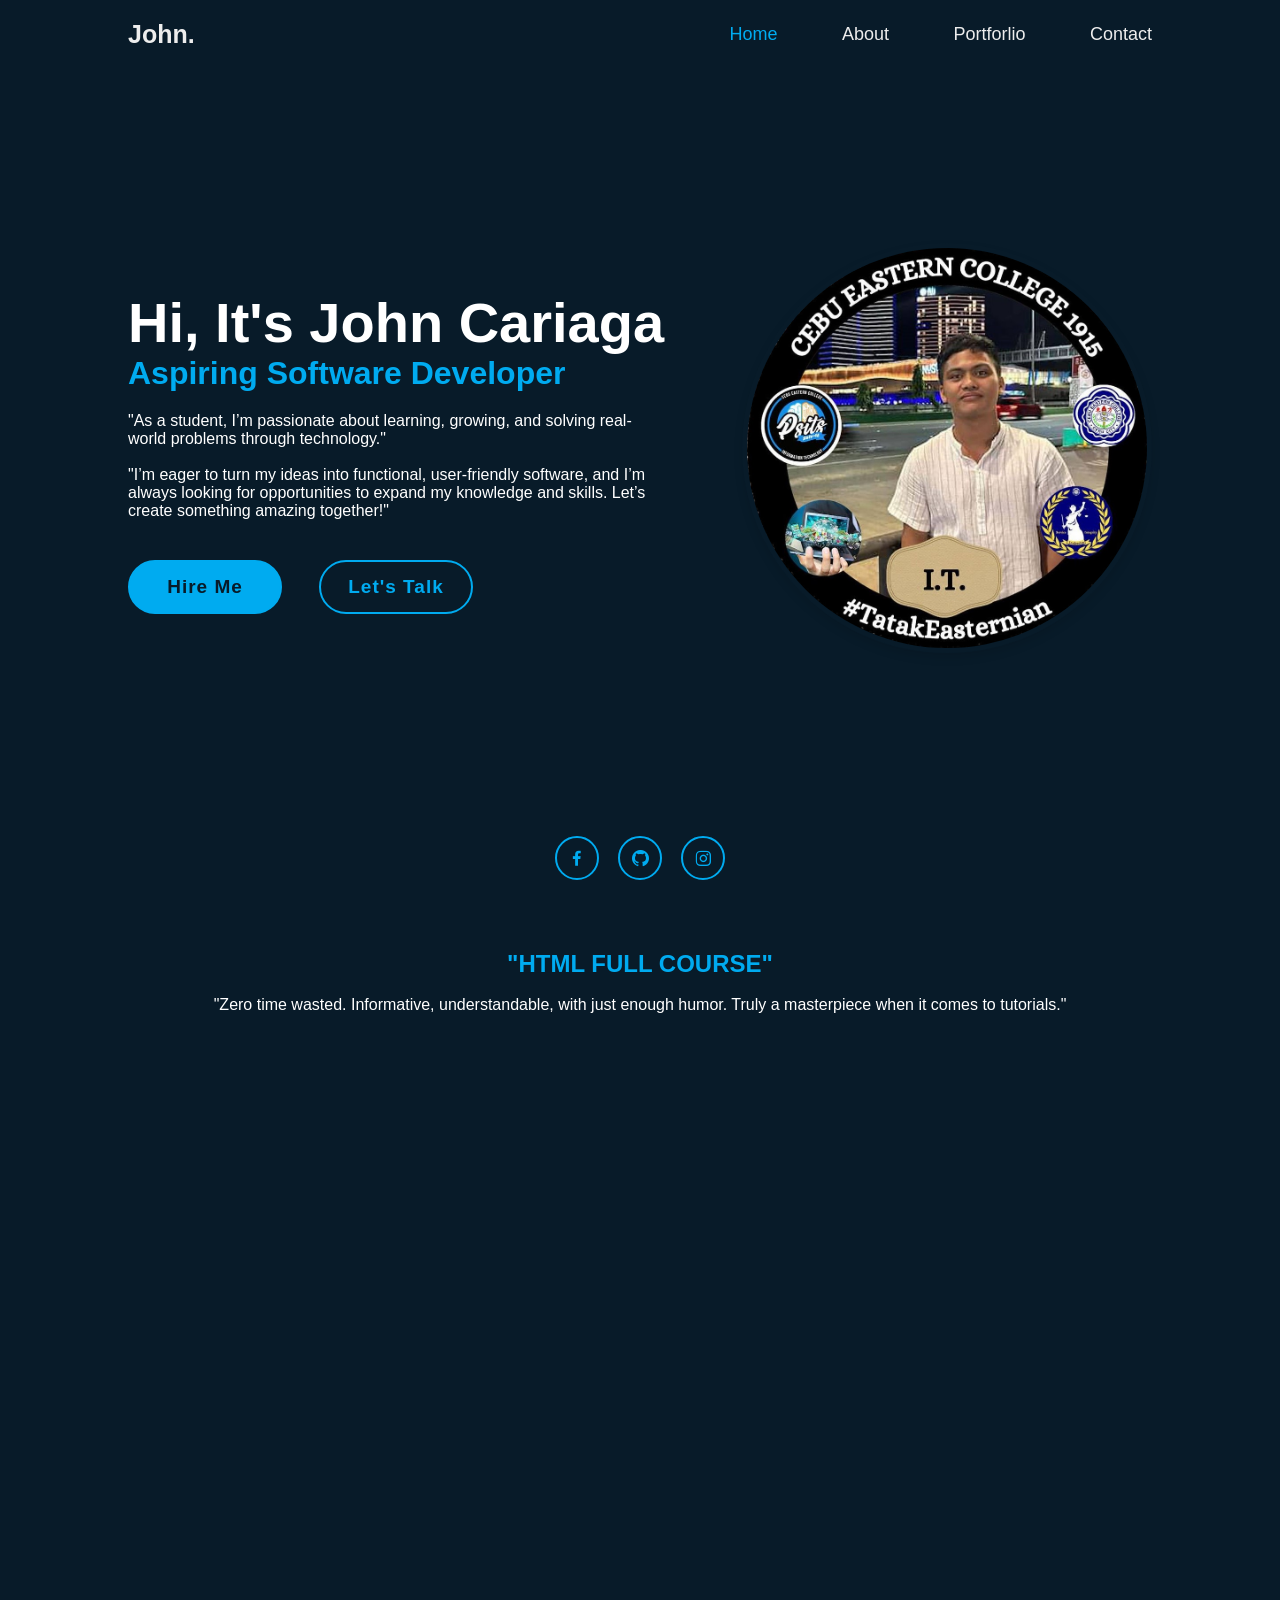
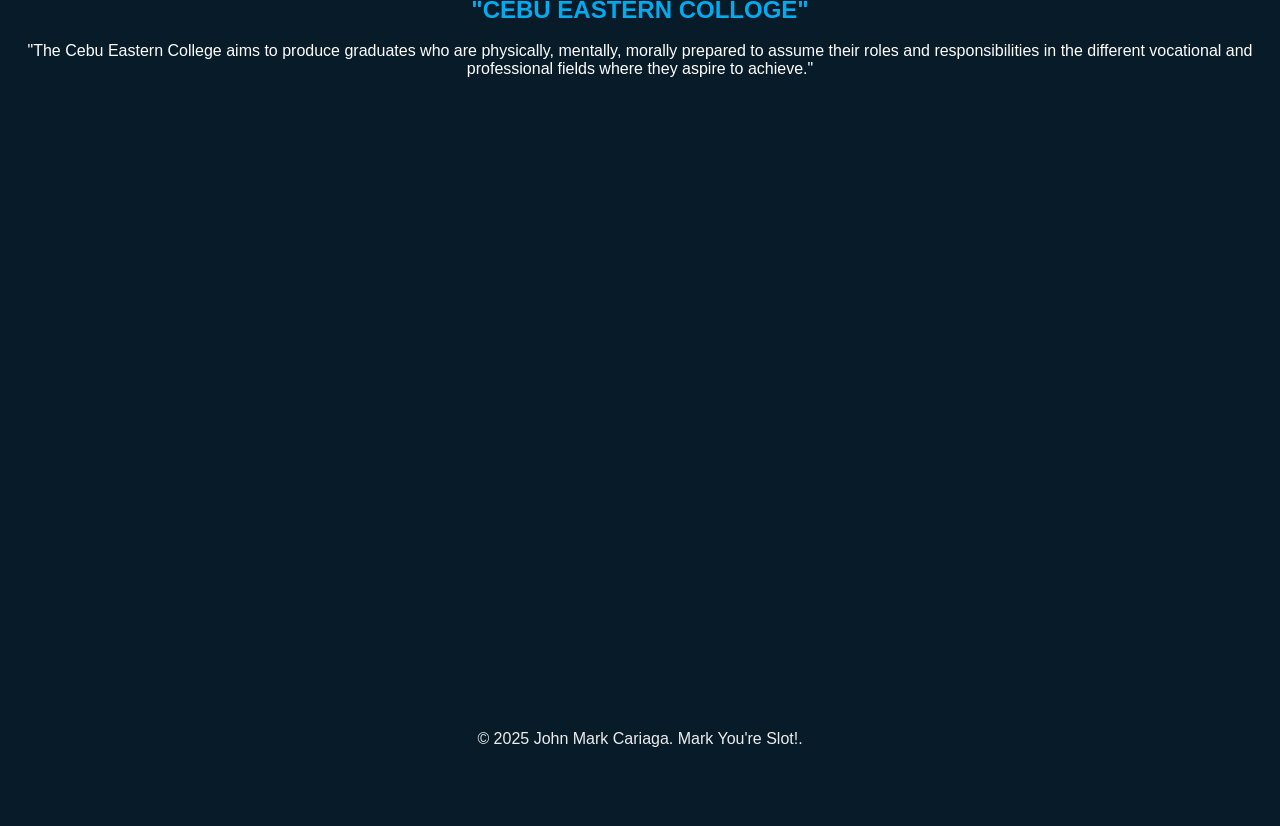
==== index.html/index.html @ 9e297c87 "Add files via upload" ====
<!DOCTYPE html>
 <html lang="en">
 <head>
     <meta charset="UTF-8">
     <meta name="viewport" content="width=device-width, initial-scale=1.0">
     <title>Personal Portfolio Website</title>
     <link rel="stylesheet" href="style.css">
     <link href='https://unpkg.com/boxicons@2.1.4/css/boxicons.min.css' rel='stylesheet'>
 </head>
 
 <body>
     <header class="header">
        <!--Head of my web-->
         <a href="index.html" class="logo">John.</a>
        <!--navagation bar of my web-->
         <nav class="navbar">
             <a href="index.html" class="active">Home</a>
             <a href="about.html">About</a>
             <!--<a href="service.html">Service</a>-->
             <a href="portfolio.html">Portforlio</a>
              <a href="https://www.facebook.com/john.mark.timkang.cariaga">Contact</a>

         </nav>
 
     </header>
 
     <section class="home">
         <div class="home-content">
 
             <h1>Hi, It's John Cariaga</h1>
             <h3>Aspiring Software Developer<br></h3>           
             <p>"As a student, I’m passionate about learning, growing, and solving real-world problems through technology."
                    <br>
                    <br>
                 "I’m eager to turn my ideas into functional, user-friendly software, and I’m always looking for opportunities to expand my knowledge and skills. Let’s create something amazing together!"
                 
                 
             </p>
             <div class="btn-box">
                 <a href="hire_me.html">Hire Me</a>
                 <a href="hire_me.html">Let's Talk</a>
             </div>
                 <div class="home-sci">
                     <a href="https://www.facebook.com/john.mark.timkang.cariaga"><i class='bx bxl-facebook'></i></a>
                     <a href="https://github.com/Mark2004839"><i class='bx bxl-github' ></i></a>
                     <a href="https://www.instagram.com/m.timkang/"><i class='bx bxl-instagram' ></i></a>
                     </div>
 
 
         </div>
         <div class="profile-picture">
            <a>
                <img src="head.jpg" alt="John Cariaga" usemap="#john">
                <map name="john">
                    <area shape="rect" coords="50,50,450,450" alt="W3shcools" href="https://www.w3schools.com/">
                    <area shape="default" coords="750,750,100" alt="Github" href="https://github.com/">
                </map>
            </a>

        </div>
         
     </section>
     <section style="background-color: #081b29;">
      <div class="YouTube">
     <!-- Embed a YouTube Video -->
     <h2>"HTML FULL COURSE"</h2>
     <br>
     <p style="color: white";>"Zero time wasted. Informative, understandable, with just enough humor. Truly a masterpiece when it comes to tutorials."</p>
     <br>
      <iframe width="853" height="480" src="https://www.youtube.com/embed/HD13eq_Pmp8" title="Learn HTML in 1 hour 🌎" frameborder="0" allow="accelerometer; autoplay; clipboard-write; encrypted-media; gyroscope; picture-in-picture; web-share" referrerpolicy="strict-origin-when-cross-origin" allowfullscreen></iframe>
      </div>
      <div class="Google-Map">
     <!-- Embed Google Maps -->
     <h2>"CEBU EASTERN COLLOGE"</h2>
     <br>
     <p style="color: white;">"The Cebu Eastern College aims to produce graduates who are physically, mentally, morally prepared to assume their roles and responsibilities in the different vocational and professional fields where they aspire to achieve."</p>
     <br>
     <iframe src="https://www.google.com/maps/embed?pb=!1m18!1m12!1m3!1d3925.591781199345!2d123.8934419743917!3d10.294438167900399!2m3!1f0!2f0!3f0!3m2!1i1024!2i768!4f13.1!3m3!1m2!1s0x33a99bfcc60d650d%3A0x5ee73506c68dd233!2sCebu%20Eastern%20College%20Cebu%20city!5e0!3m2!1sen!2sph!4v1741971952500!5m2!1sen!2sph" width="600" height="450" style="border:0;" allowfullscreen="" loading="lazy" referrerpolicy="no-referrer-when-downgrade"></iframe>
      </div>
  
     </section>
 
     <footer>
        <p>&copy; 2025 John Mark Cariaga. Mark You're Slot!.</p>
    </footer>
 </body>
 
 </html>
---- index.html/style.css ----
*{
    margin: 0;
    padding: 0;
    font-family: 'Poppins',sans-serif;
    }
    body {
    color: #ededed;
    }
    .header{
    position: fixed;
    top: 0;
    left: 0;
    width: 80%;
    padding: 20px 10%;
    background: transparent;
    display: flex;
    justify-content: space-between;
    align-items: center;
    z-index: 100;

    }
    footer {
        text-align: center;
        padding: 20px;
        background-color: #081b29;
        height: 2cm;
        
    }
    
    .logo{
    position: relative;
    font-size: 25px;
    color: #ededed;
    text-decoration: none;
    font-weight: 600;
    transition: .3s;
    }
    .logo ::before{
    content: '';
    position: absolute;
    top: 0;
    right: 0;
    width: 100%;
    height: 100%;
    }
    .navbar a{
    font-size: 18px;
    color: #ededed;
    text-decoration: none;
    font-weight: 500;
    margin-left: 60px;
    transition: .3s;
    }
    .navbar a:hover,
    .navbar a.active {
    color: #00abf0;
    }
    .home{
    height: 100vh;
    display: flex;
    align-items: center;
    padding: 0 10%;
    }
    .home-content {
    max-width: 600px;
    text-align: left;
    }
    .home-content h1 {
    font-size: 56px;
    font-weight: 700;
    line-height: 1,2;
    }
    .home-content h3 {
    font-size: 32px;
    font-weight: 700;
    color: #00abf0;
    }
    .home-content p {
    font-size: 16px;
    margin: 20px 0 40px;
    }
    .home-content .btn-box {
    display: flex;
    justify-content: space-between;
    width: 345px;
    height: 50px;
    }
    .btn-box a {
    position: relative;
    display: inline-flex;
    justify-content: center;
    align-items: center;
    width: 150px;
    height: 100%;
    background: #00abf0;
    border: 2px solid #00abf0;
    border-radius: 80px;
    font-size: 19px;
    color: #081b29;
    text-decoration: none;
    font-weight: 600;
    letter-spacing: 1px;
    z-index: 1;
    overflow: hidden;
    transition: .5s ;
    }
    .btn-box a:hover{
    color: #00abf0;
    }
    .btn-box a:nth-child(2) {
    background: transparent;
    color: #00abf0;
    }
    .btn-box a:nth-child(2):hover {
    color: #081b29;
    }
    .btn-box a:nth-child(2)::before{
    background-color: #00abf0;
    }
    .btn-box a::before {
    content: '';
    position: absolute;
    top: 0;
    left: 0;
    width: 0;
    height: 100%;
    background: #081b29;
    z-index: -1;
    transition: .5s;
    }
    .btn-box a:hover::before{
    width: 100%;
    }
    
    
    .home-sci {
    position: fixed;
    bottom: 20px;
    left: 50%;
    transform: translateX(-50%);
    display: flex;
    justify-content: space-between;
    width: 170px;
    z-index: 100;
    }
    
    .home-sci a {
    position: relative;
    display: inline-flex;
    justify-content: center;
    align-items: center;
    width: 40px;
    height: 40px;
    background: transparent;
    border: 2px solid #00abf0;
    border-radius: 50%;
    font-size: 20px;
    color: #00abf0;
    text-decoration: none;
    z-index: 1;
    overflow: hidden;
    transition: .5s;
    }
    
    .home-sci a:hover {
    color: #081b29;
    }
    
    .home-sci a::before {
    content: '';
    position: absolute;
    top: 0;
    left: 0;
    width: 0;
    height: 100%;
    background: #00abf0;
    z-index: -2;
    transition: .5s;
    }
    
    .home-sci a:hover:before {
    width: 100%;
    }
    
    
    /* YouTube */
    .YouTube {
    margin-bottom: 40px;
    }
    
    .YouTube iframe {
    width: 100%;
    height: 500px;
    border: none;
    margin-top: 20px;
    }
    
    /* Google Map*/
    .Google-Map {
    margin-bottom: 40px;
    }
    
    .Google-Map iframe {
    width: 100%;
    height: 450px;
    border: none;
    margin-top: 20px;
    }
    
    /* General*/
    section {
    background-color: #081b29;
    padding: 50px 20px;
    color: white;
    text-align: center;
    }
    .profile-picture {
    flex: 1;
    text-align: center;
    display: flex;
    justify-content: left ;
    width: 1000px;
    margin-top: .5px;
    margin-left: 2cm;
    
    }
    
    .profile-picture img {
    width: 400px;
    height: auto;
    border-radius: 50%;
    border: 5px solid #081b29;
    box-shadow: 0 5px 10px rgba(0, 0, 0, 0.1);
    }
    
    .YouTube h1, .Google-Map h1, .YouTube h2, .Google-Map h2, .YouTube p, .Google-Map p {
    text-align: center;
    margin: 0 auto;
    color: #00abf0;
    }
    
    .YouTube h1, .Google-Map h1, .YouTube h2, .Google-Map h2, .YouTube p, .Google-Map p {
    text-align: center;
    margin: 0 auto;
    }
    
    /*Iframe containers */
    .YouTube iframe, .Google-Map iframe {
    width: 100%;
    height: 500px;
    border: none;
    margin-top: 20px;
    }
    .label{
        display: none;
    }
    .portfolio-item img{
        border: 15cm;
        width: 25cm;
        height: 12cm;
    }
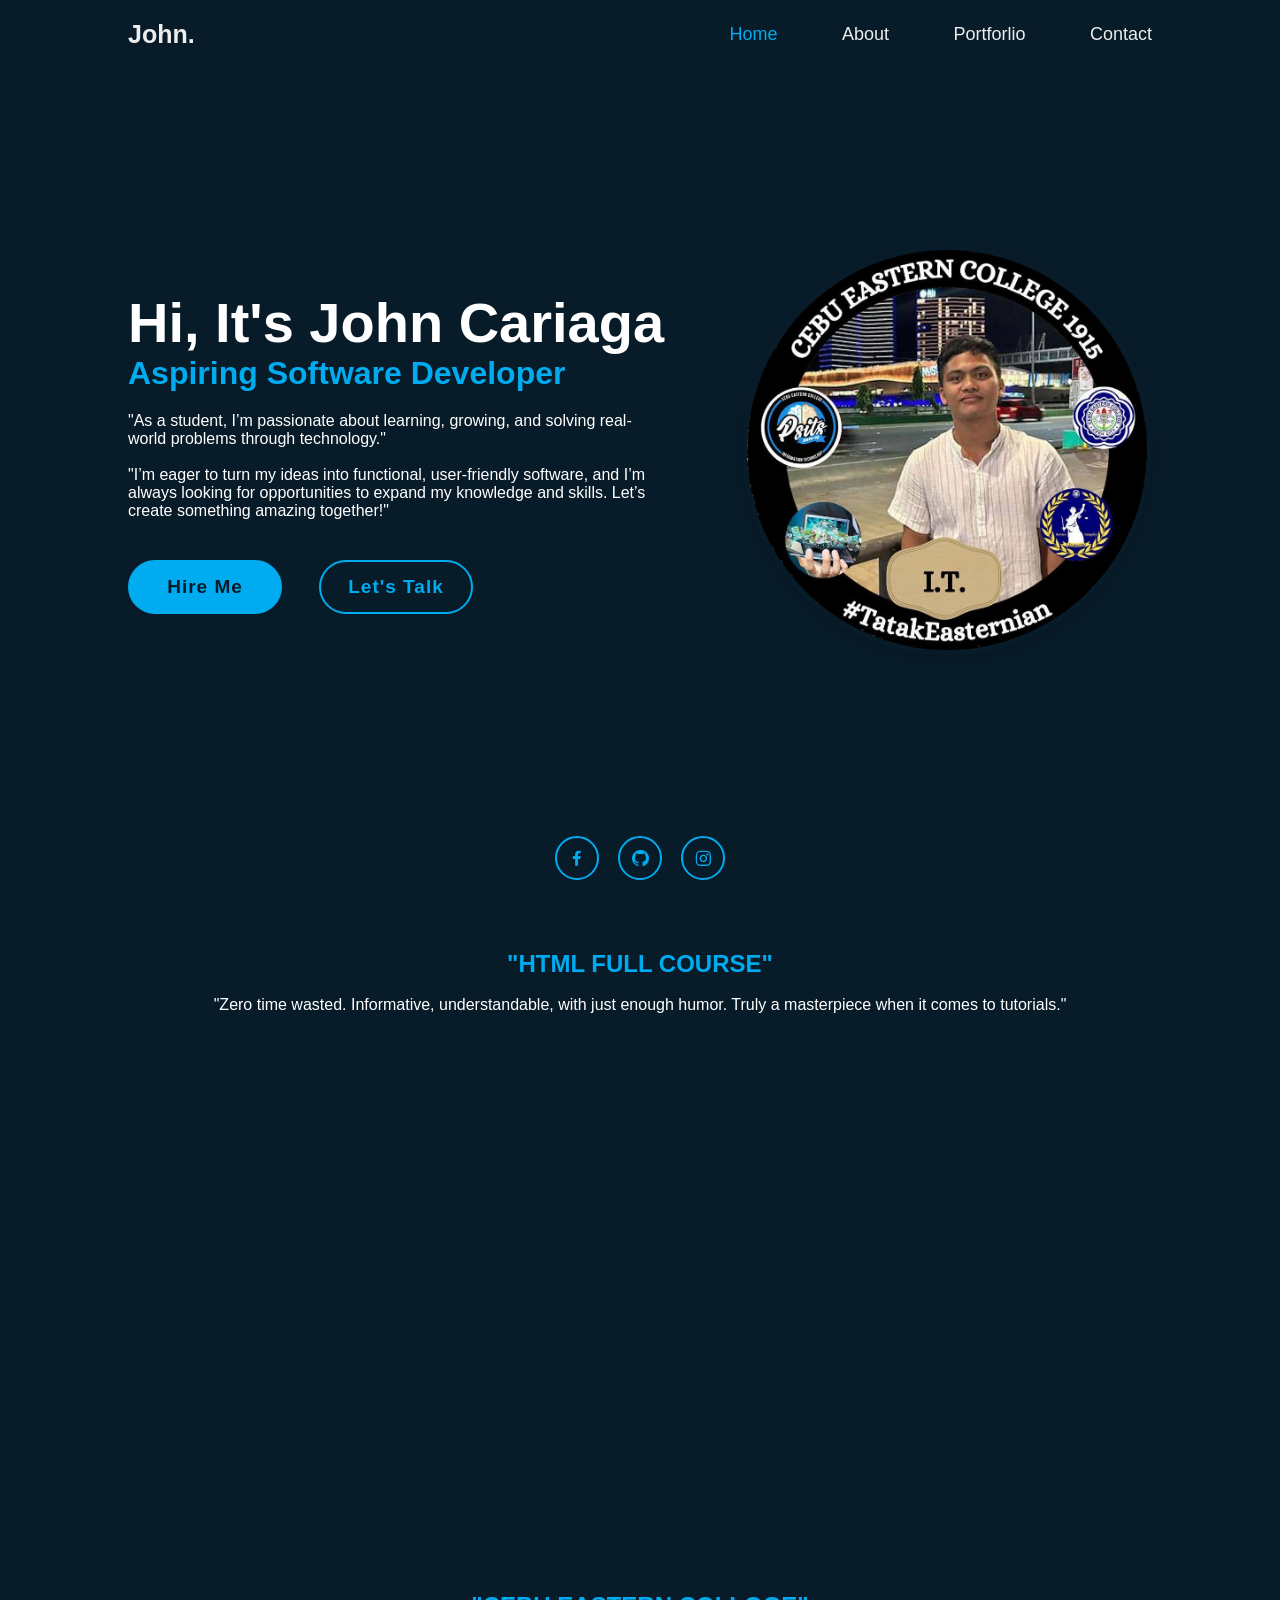
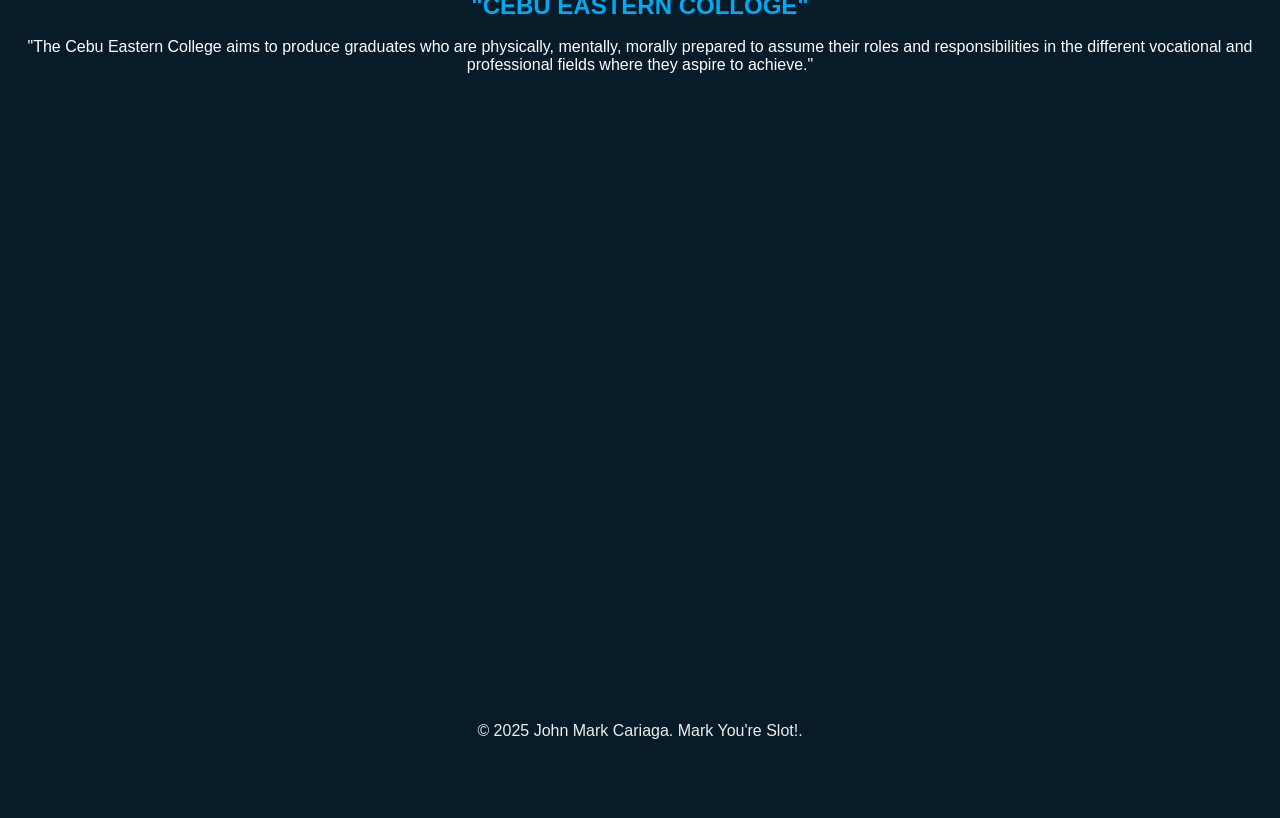
==== commit 916c1202: "Update index.html" ====
--- a/index.html/index.html
+++ b/index.html/index.html
@@ -1,88 +1,87 @@
-<!DOCTYPE html>
- <html lang="en">
- <head>
-     <meta charset="UTF-8">
-     <meta name="viewport" content="width=device-width, initial-scale=1.0">
-     <title>Personal Portfolio Website</title>
-     <link rel="stylesheet" href="style.css">
-     <link href='https://unpkg.com/boxicons@2.1.4/css/boxicons.min.css' rel='stylesheet'>
- </head>
- 
- <body>
-     <header class="header">
-        <!--Head of my web-->
-         <a href="index.html" class="logo">John.</a>
-        <!--navagation bar of my web-->
-         <nav class="navbar">
-             <a href="index.html" class="active">Home</a>
-             <a href="about.html">About</a>
-             <!--<a href="service.html">Service</a>-->
-             <a href="portfolio.html">Portforlio</a>
-              <a href="https://www.facebook.com/john.mark.timkang.cariaga">Contact</a>
-
-         </nav>
- 
-     </header>
- 
-     <section class="home">
-         <div class="home-content">
- 
-             <h1>Hi, It's John Cariaga</h1>
-             <h3>Aspiring Software Developer<br></h3>           
-             <p>"As a student, I’m passionate about learning, growing, and solving real-world problems through technology."
-                    <br>
-                    <br>
-                 "I’m eager to turn my ideas into functional, user-friendly software, and I’m always looking for opportunities to expand my knowledge and skills. Let’s create something amazing together!"
-                 
-                 
-             </p>
-             <div class="btn-box">
-                 <a href="hire_me.html">Hire Me</a>
-                 <a href="hire_me.html">Let's Talk</a>
-             </div>
-                 <div class="home-sci">
-                     <a href="https://www.facebook.com/john.mark.timkang.cariaga"><i class='bx bxl-facebook'></i></a>
-                     <a href="https://github.com/Mark2004839"><i class='bx bxl-github' ></i></a>
-                     <a href="https://www.instagram.com/m.timkang/"><i class='bx bxl-instagram' ></i></a>
-                     </div>
- 
- 
-         </div>
-         <div class="profile-picture">
-            <a>
-                <img src="head.jpg" alt="John Cariaga" usemap="#john">
-                <map name="john">
-                    <area shape="rect" coords="50,50,450,450" alt="W3shcools" href="https://www.w3schools.com/">
-                    <area shape="default" coords="750,750,100" alt="Github" href="https://github.com/">
-                </map>
-            </a>
-
-        </div>
-         
-     </section>
-     <section style="background-color: #081b29;">
-      <div class="YouTube">
-     <!-- Embed a YouTube Video -->
-     <h2>"HTML FULL COURSE"</h2>
-     <br>
-     <p style="color: white";>"Zero time wasted. Informative, understandable, with just enough humor. Truly a masterpiece when it comes to tutorials."</p>
-     <br>
-      <iframe width="853" height="480" src="https://www.youtube.com/embed/HD13eq_Pmp8" title="Learn HTML in 1 hour 🌎" frameborder="0" allow="accelerometer; autoplay; clipboard-write; encrypted-media; gyroscope; picture-in-picture; web-share" referrerpolicy="strict-origin-when-cross-origin" allowfullscreen></iframe>
-      </div>
-      <div class="Google-Map">
-     <!-- Embed Google Maps -->
-     <h2>"CEBU EASTERN COLLOGE"</h2>
-     <br>
-     <p style="color: white;">"The Cebu Eastern College aims to produce graduates who are physically, mentally, morally prepared to assume their roles and responsibilities in the different vocational and professional fields where they aspire to achieve."</p>
-     <br>
-     <iframe src="https://www.google.com/maps/embed?pb=!1m18!1m12!1m3!1d3925.591781199345!2d123.8934419743917!3d10.294438167900399!2m3!1f0!2f0!3f0!3m2!1i1024!2i768!4f13.1!3m3!1m2!1s0x33a99bfcc60d650d%3A0x5ee73506c68dd233!2sCebu%20Eastern%20College%20Cebu%20city!5e0!3m2!1sen!2sph!4v1741971952500!5m2!1sen!2sph" width="600" height="450" style="border:0;" allowfullscreen="" loading="lazy" referrerpolicy="no-referrer-when-downgrade"></iframe>
-      </div>
-  
-     </section>
- 
-     <footer>
-        <p>&copy; 2025 John Mark Cariaga. Mark You're Slot!.</p>
-    </footer>
- </body>
- 
+ <html lang="en">
+ <head>
+     <meta charset="UTF-8">
+     <meta name="viewport" content="width=device-width, initial-scale=1.0">
+     <title>Personal Portfolio Website</title>
+     <link rel="stylesheet" href="style.css">
+     <link href='https://unpkg.com/boxicons@2.1.4/css/boxicons.min.css' rel='stylesheet'>
+ </head>
+
+ <body>
+     <header class="header">
+        <!--Head of my web-->
+         <a href="index.html" class="logo">John.</a>
+        <!--navagation bar of my web-->
+         <nav class="navbar">
+             <a href="index.html" class="active">Home</a>
+             <a href="about.html">About</a>
+             <!--<a href="service.html">Service</a>-->
+             <a href="portfolio.html">Portforlio</a>
+              <a href="https://www.facebook.com/john.mark.timkang.cariaga">Contact</a>
+
+         </nav>
+
+     </header>
+
+     <section class="home">
+         <div class="home-content">
+
+             <h1>Hi, It's John Cariaga</h1>
+             <h3>Aspiring Software Developer<br></h3>           
+             <p>"As a student, I’m passionate about learning, growing, and solving real-world problems through technology."
+                    <br>
+                    <br>
+                 "I’m eager to turn my ideas into functional, user-friendly software, and I’m always looking for opportunities to expand my knowledge and skills. Let’s create something amazing together!"
+
+
+             </p>
+             <div class="btn-box">
+                 <a href="hire_me.html">Hire Me</a>
+                 <a href="hire_me.html">Let's Talk</a>
+             </div>
+                 <div class="home-sci">
+                     <a href="https://www.facebook.com/john.mark.timkang.cariaga"><i class='bx bxl-facebook'></i></a>
+                     <a href="https://github.com/Mark2004839"><i class='bx bxl-github' ></i></a>
+                     <a href="https://www.instagram.com/m.timkang/"><i class='bx bxl-instagram' ></i></a>
+                     </div>
+
+
+         </div>
+         <div class="profile-picture">
+            <a>
+                <img src="head.jpg" alt="John Cariaga" usemap="#john">
+                <map name="john">
+                    <area shape="rect" coords="50,50,450,450" alt="W3shcools" href="https://www.w3schools.com/">
+                    <area shape="default" coords="750,750,100" alt="Github" href="https://github.com/">
+                </map>
+            </a>
+
+        </div>
+
+     </section>
+     <section style="background-color: #081b29;">
+      <div class="YouTube">
+     <!-- Embed a YouTube Video -->
+     <h2>"HTML FULL COURSE"</h2>
+     <br>
+     <p style="color: white";>"Zero time wasted. Informative, understandable, with just enough humor. Truly a masterpiece when it comes to tutorials."</p>
+     <br>
+      <iframe width="853" height="480" src="https://www.youtube.com/embed/HD13eq_Pmp8" title="Learn HTML in 1 hour 🌎" frameborder="0" allow="accelerometer; autoplay; clipboard-write; encrypted-media; gyroscope; picture-in-picture; web-share" referrerpolicy="strict-origin-when-cross-origin" allowfullscreen></iframe>
+      </div>
+      <div class="Google-Map">
+     <!-- Embed Google Maps -->
+     <h2>"CEBU EASTERN COLLOGE"</h2>
+     <br>
+     <p style="color: white;">"The Cebu Eastern College aims to produce graduates who are physically, mentally, morally prepared to assume their roles and responsibilities in the different vocational and professional fields where they aspire to achieve."</p>
+     <br>
+     <iframe src="https://www.google.com/maps/embed?pb=!1m18!1m12!1m3!1d3925.591781199345!2d123.8934419743917!3d10.294438167900399!2m3!1f0!2f0!3f0!3m2!1i1024!2i768!4f13.1!3m3!1m2!1s0x33a99bfcc60d650d%3A0x5ee73506c68dd233!2sCebu%20Eastern%20College%20Cebu%20city!5e0!3m2!1sen!2sph!4v1741971952500!5m2!1sen!2sph" width="600" height="450" style="border:0;" allowfullscreen="" loading="lazy" referrerpolicy="no-referrer-when-downgrade"></iframe>
+      </div>
+
+     </section>
+
+     <footer>
+        <p>&copy; 2025 John Mark Cariaga. Mark You're Slot!.</p>
+    </footer>
+ </body>
+
  </html>
